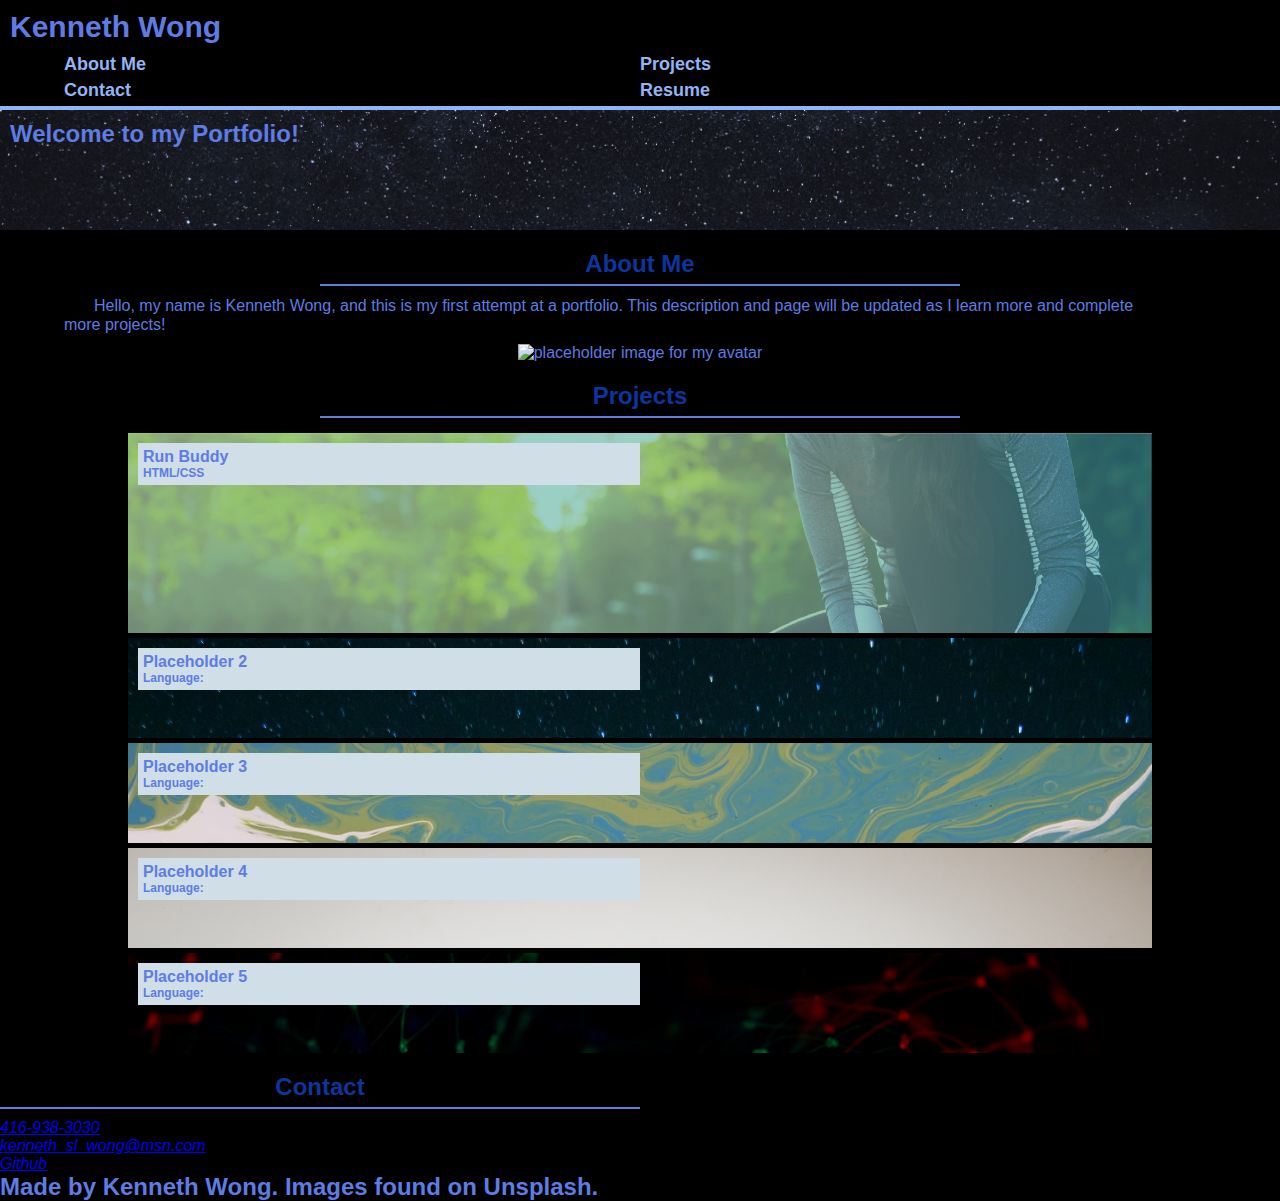
==== index.html @ 23766993 "added bg for cards in projects section, finished layout for mobile for projects" ====
<!DOCTYPE html>
<html lang="en">
    <head>
        <meta charset="UTF-8" />
        <link rel="stylesheet" href="./assets/css/styles.css" />
        <title>Kenneth Wong - My Portfolio</title>
        <meta name="viewport" content="width=device-width, initial-scale=1.0" /> 
    </head>
    <body>
        <!--navigation-->
        <header>
            <h1>Kenneth Wong</h1>
            <nav>
                <ul>
                    <li><a href="#aboutme">About Me</a></li>
                    <li><a href="#projects">Projects</a></li>
                    <li><a href="#contact">Contact</a></li>
                    <li><a href="./resume.html" target="_blank">Resume</a></li>
                </ul>
            </nav>
        </header>

        <!--hero-->
        <section class="hero">
            <h2>Welcome to my Portfolio!</h2>
        </section>

        <!--about me-->
        <main id="aboutme" class="aboutme flex">
            <h2 class="section-title">About Me</h2>
            <div class="aboutme-content flex">
                <p class="aboutme-paragraph tab">
                    Hello, my name is Kenneth Wong, and this is my first attempt at a portfolio.  This description and page will be updated as I learn more and complete more projects!
                </p>
                <img class="aboutme-img" src="https://via.placeholder.com/150" alt="placeholder image for my avatar" />
            </div>
        </main>

        <!--projects-->
        <section id="projects" class="projects flex">
            <h2 class="section-title">Projects</h2>
            <div class="project-container">
                <a href="https://kennwg.github.io/run-buddy/">
                    <article class="projectcard project1">
                        <div class="projectbox">
                                <h3>Run Buddy</h3>
                                <h4>HTML/CSS</h4>
                        </div>
                    </article>
                </a>
                <a href="" >
                    <article class="projectcard project2">
                        <div class="projectbox">
                            <h3>Placeholder 2</h3>
                            <h4>Language:</h4>
                        </div>
                    </article>
                </a>
                <a href="" >
                    <article class="projectcard project3">
                        <div class="projectbox">
                            <h3>Placeholder 3</h3>
                            <h4>Language:</h4>
                        </div>
                    </article>
                </a>
                <a href="" >
                    <article class="projectcard project4">
                        <div class="projectbox">
                            <h3>Placeholder 4</h3>
                            <h4>Language:</h4>
                        </div>
                    </article>
                </a>
                <a href="" >
                    <article class="projectcard project5">
                        <div class="projectbox">
                            <h3>Placeholder 5</h3>
                            <h4>Language:</h4>
                        </div>
                    </article>
                </a>
            </div>
        </section>

        <!--contact-->
        <section id="contact" class="contact">
            <h2 class="section-title">Contact</h2>
            <address>
                <ul>
                    <li><a href="tel:416-938-3030">416-938-3030</a></li>
                    <li><a href="mailto:kenneth_sl_wong@msn.com">kenneth_sl_wong@msn.com</li>
                    <li><a href="https://github.com/KennWg" target="_blank">Github</a></li>
                </ul>
            </address>
        </section>

        <!--footer-->
        <footer>
            <h2>Made by Kenneth Wong.  Images found on Unsplash.</h2>
        </footer>
    </body>
</html>
---- assets/css/styles.css ----
/* general */

* {
    margin: 0;
    padding: 0;
    box-sizing: border-box;
}

:root {
    --color1: #0A369D;
    --color2: #5E7CE2;
    --color3: #CFDEE7;
    --color4: #92B4F4;
    --color5: black;    
}

body {
    font-family: Arial, Helvetica, sans-serif;
    color: var(--color2);
    background-color: var(--color5);
}

.section-title {
    color: var(--color1);
    padding: 20px 10px 6px;
    border-bottom: 2px solid var(--color2);
    width: 50%;
    text-align: center;
    margin-bottom: 10px;
}

.flex {
    display: flex;
}

.tab {
    text-indent: 30px;
}

html, body {
    max-width: 100%;
    overflow-x: hidden;
}

/* general-end*/

/* header */

header {
    width: 100%;
    display: flex;
    flex-wrap: wrap;
    justify-content: space-between;
    background-color: var(--color5);
    border-bottom: 4px solid var(--color4);
}

header h1 {
    color:  var(--color2);
    font-size: 30px;
    padding: 10px 10px;
}

/* navigation */

nav {
    width: 100%;
}

nav ul {
    display: flex;
    flex-wrap: wrap;
    justify-content: center;
    list-style: none;
}

nav ul li {
    width: 45%;
    padding-bottom: 5px;
}

nav a{
    color: var(--color4);
    text-decoration: none;
    font-size: 18px;
    font-weight: bolder;
    
}

/* navigation-end */

/* header-end */

/* hero */

.hero {
    width: 100%;
    background-image: url("../images/background.jpg");
    height: 120px;
    background-position: center;
    background-size: cover;
}

.hero h2 {
    color: var(--color2);
    padding: 10px 10px;
}

/* hero-end */

/* about me */

.aboutme {
    flex-wrap: wrap;
    justify-content: center;
}

.aboutme-content {
    width: 100%;
    flex-wrap: wrap;
    flex-direction: column;
}

.aboutme-paragraph {
    width: 90%;
    padding-left: 5%;
    padding-bottom: 10px;
    line-height: 1.2;
}

.aboutme-img {
    align-self: center;
}


/* about me-end */

/* projects */

.projects {
    flex-wrap: wrap;
    justify-content: center;
}

.project-container {
    width: 100%;
    flex-wrap: wrap;
    justify-content: space-between;
}

.project-container a {
    text-decoration: none;
    color: var(--color2);
}

.projectcard {
    width: 80%;
    padding: 10px;
    margin-top: 5px;
    height: 100px;
    position: relative;
    left: 10%;
    background-size: cover;
}

.projectcard h3 {
    font-size: 16px;

}

.projectcard h4 {
    font-size: 12px;
}

.projectbox {
    z-index: 2;
    background-color: var(--color3);
    width: 50%;
    padding: 5px;
}

.project1 {
    height: 200px;
    background-image: url("../images/card1.jpg");
}

.project2 {
    background-image: url("../images/card2.jpg")
}

.project3 {
    background-image: url("../images/card3.jpg")
}

.project4 {
    background-image: url("../images/card4.jpg")
}

.project5 {
    background-image: url("../images/card5.jpg")
}
/* projects-end */

/* contact */

/* contact-end */

/* footer */

/* footer-end */

/* media queries */

/*

@media (min-width: 768px) {

}

@media (min-width: 992px ) {

}

/*

/* medioa queries-end */
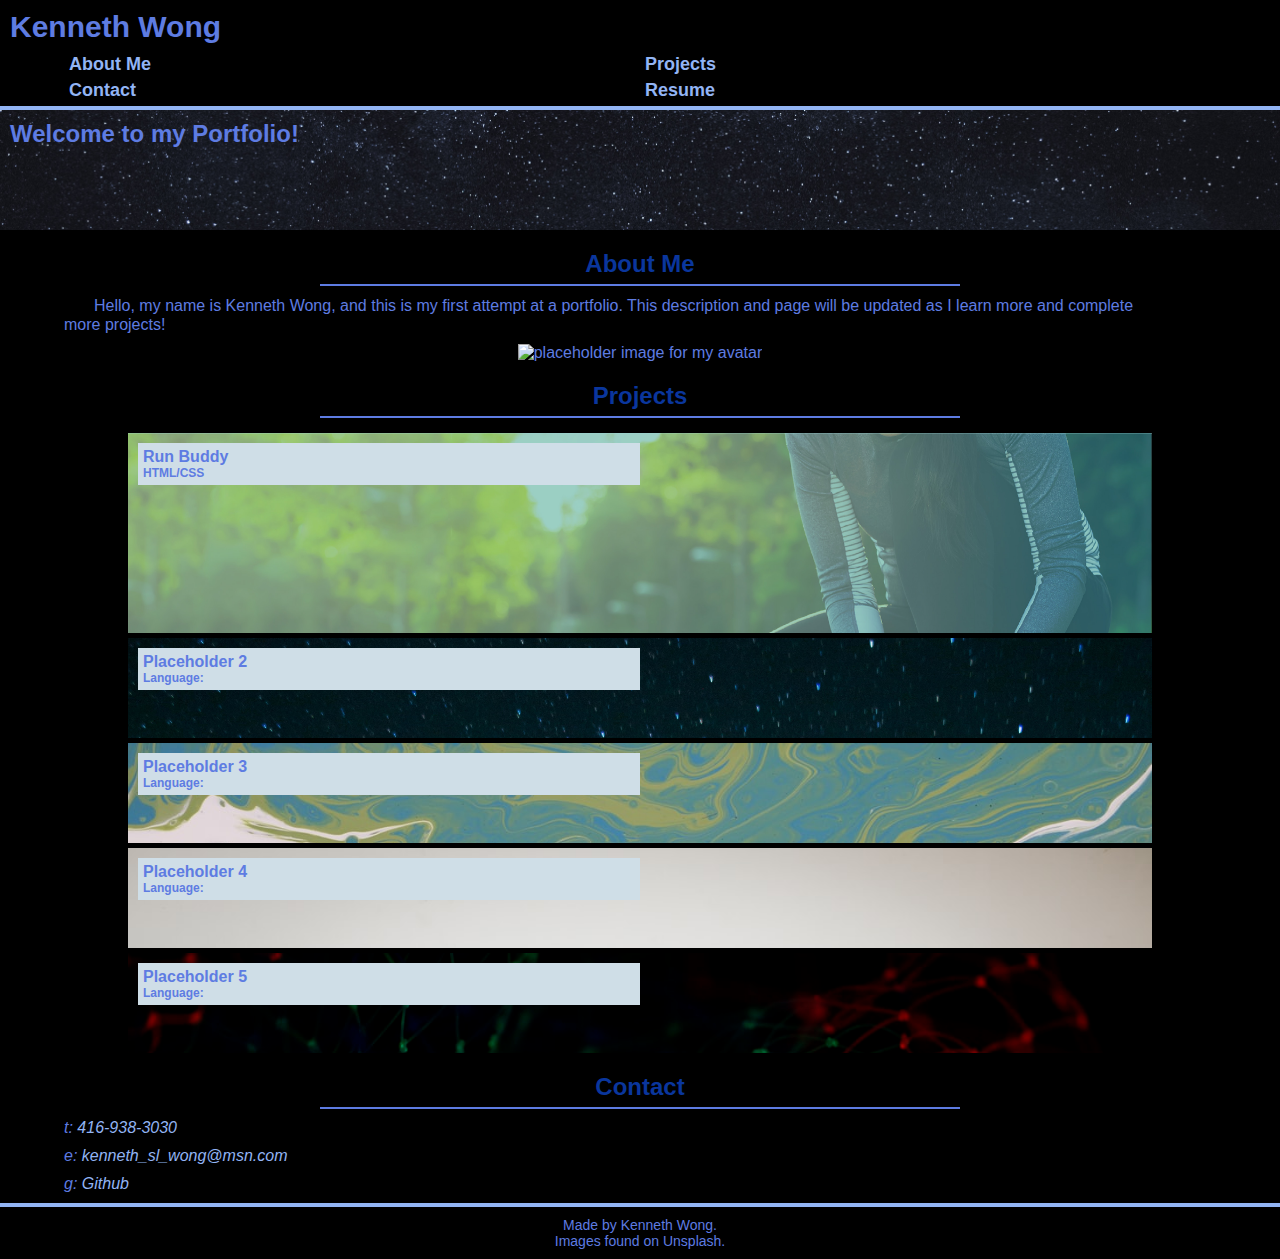
==== commit 6ef0d167: "finished mobile layout" ====
--- a/index.html
+++ b/index.html
@@ -84,20 +84,20 @@
         </section>
 
         <!--contact-->
-        <section id="contact" class="contact">
+        <section id="contact" class="contact flex">
             <h2 class="section-title">Contact</h2>
             <address>
                 <ul>
-                    <li><a href="tel:416-938-3030">416-938-3030</a></li>
-                    <li><a href="mailto:kenneth_sl_wong@msn.com">kenneth_sl_wong@msn.com</li>
-                    <li><a href="https://github.com/KennWg" target="_blank">Github</a></li>
+                    <li><a href="tel:416-938-3030">t: <span>416-938-3030</span></a></li>
+                    <li><a href="mailto:kenneth_sl_wong@msn.com">e: <span>kenneth_sl_wong@msn.com</span></li>
+                    <li><a href="https://github.com/KennWg" target="_blank">g: <span>Github</span></a></li>
                 </ul>
             </address>
         </section>
 
         <!--footer-->
         <footer>
-            <h2>Made by Kenneth Wong.  Images found on Unsplash.</h2>
+            <p>Made by Kenneth Wong. </br> Images found on Unsplash.</p>
         </footer>
     </body>
 </html>--- a/assets/css/styles.css
+++ b/assets/css/styles.css
@@ -84,7 +84,13 @@
     text-decoration: none;
     font-size: 18px;
     font-weight: bolder;
-    
+    padding: 5px;
+}
+
+nav ul li a:hover {
+    background: var(--color3);
+    border-radius: 15px;
+    text-shadow: none;
 }
 
 /* navigation-end */
@@ -203,10 +209,45 @@
 
 /* contact */
 
+.contact {
+    flex-wrap: wrap;
+    justify-content: center;
+}
+
+.contact address {
+    width: 90%;
+}
+
+.contact a {
+    text-decoration: none;
+    color: var(--color2);
+}
+
+.contact ul {
+    list-style: none;
+}
+
+.contact ul li {
+    padding-bottom: 10px;
+}
+
+.contact span {
+    color: var(--color4);
+}
 /* contact-end */
 
 /* footer */
 
+footer {
+    padding: 10px;
+    border-top: 4px solid var(--color4);
+}
+
+footer p {
+    font-size: 14px;
+    text-align: center;
+}
+
 /* footer-end */
 
 /* media queries */
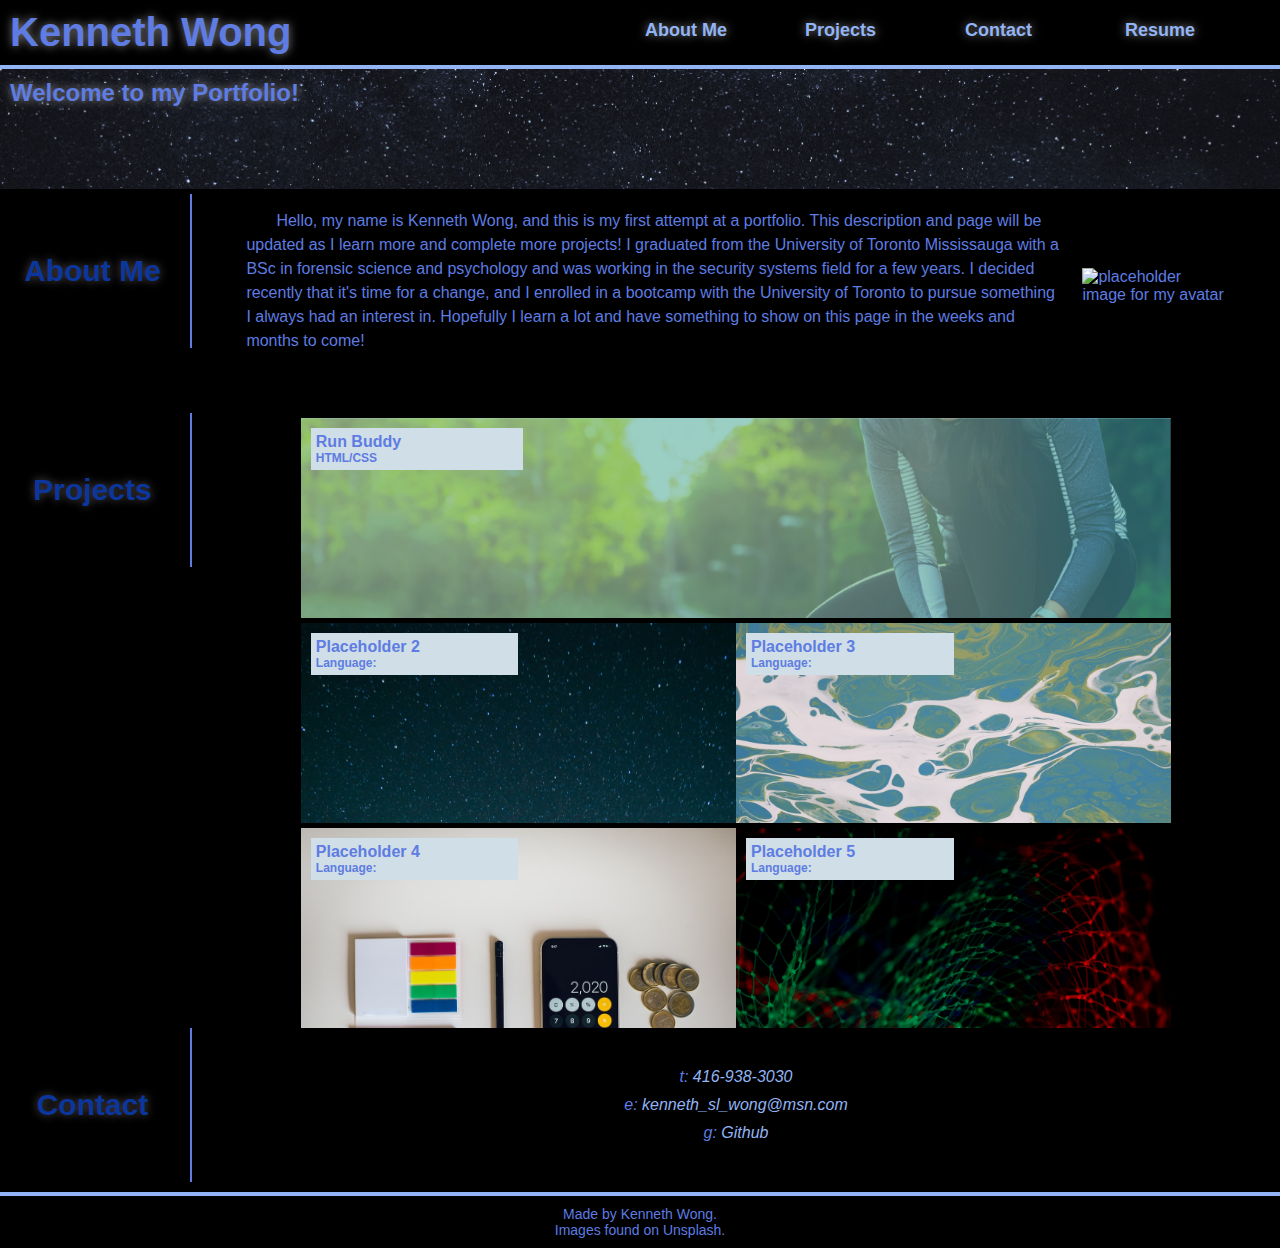
==== commit b56adc9d: "added media query layout changes for tablet and laptop, added some aesthetic changes to headers" ====
--- a/index.html
+++ b/index.html
@@ -31,6 +31,9 @@
             <div class="aboutme-content flex">
                 <p class="aboutme-paragraph tab">
                     Hello, my name is Kenneth Wong, and this is my first attempt at a portfolio.  This description and page will be updated as I learn more and complete more projects!
+                    I graduated from the University of Toronto Mississauga with a BSc in forensic science and psychology and was working in the security systems field for a few years.  
+                    I decided recently that it's time for a change, and I enrolled in a bootcamp with the University of Toronto to pursue something I always had an interest in.  Hopefully
+                    I learn a lot and have something to show on this page in the weeks and months to come!
                 </p>
                 <img class="aboutme-img" src="https://via.placeholder.com/150" alt="placeholder image for my avatar" />
             </div>
@@ -39,41 +42,41 @@
         <!--projects-->
         <section id="projects" class="projects flex">
             <h2 class="section-title">Projects</h2>
-            <div class="project-container">
-                <a href="https://kennwg.github.io/run-buddy/">
-                    <article class="projectcard project1">
+            <div class="project-container flex">
+                <a href="https://kennwg.github.io/run-buddy/" class="projectcard project1">
+                    <article>
                         <div class="projectbox">
                                 <h3>Run Buddy</h3>
                                 <h4>HTML/CSS</h4>
                         </div>
                     </article>
                 </a>
-                <a href="" >
-                    <article class="projectcard project2">
+                <a href="" class="projectcard project2">
+                    <article>
                         <div class="projectbox">
                             <h3>Placeholder 2</h3>
                             <h4>Language:</h4>
                         </div>
                     </article>
                 </a>
-                <a href="" >
-                    <article class="projectcard project3">
+                <a href="" class="projectcard project3">
+                    <article>
                         <div class="projectbox">
                             <h3>Placeholder 3</h3>
                             <h4>Language:</h4>
                         </div>
                     </article>
                 </a>
-                <a href="" >
-                    <article class="projectcard project4">
+                <a href="" class="projectcard project4">
+                    <article>
                         <div class="projectbox">
                             <h3>Placeholder 4</h3>
                             <h4>Language:</h4>
                         </div>
                     </article>
                 </a>
-                <a href="" >
-                    <article class="projectcard project5">
+                <a href="" class="projectcard project5">
+                    <article>
                         <div class="projectbox">
                             <h3>Placeholder 5</h3>
                             <h4>Language:</h4>
--- a/assets/css/styles.css
+++ b/assets/css/styles.css
@@ -27,6 +27,7 @@
     width: 50%;
     text-align: center;
     margin-bottom: 10px;
+    text-shadow: 0 0 10px rgba(180, 158, 158, 0.5);
 }
 
 .flex {
@@ -59,6 +60,7 @@
     color:  var(--color2);
     font-size: 30px;
     padding: 10px 10px;
+    text-shadow: 0 0 10px rgba(255, 255, 255, 0.5);
 }
 
 /* navigation */
@@ -70,7 +72,7 @@
 nav ul {
     display: flex;
     flex-wrap: wrap;
-    justify-content: center;
+    justify-content: space-between;
     list-style: none;
 }
 
@@ -85,6 +87,7 @@
     font-size: 18px;
     font-weight: bolder;
     padding: 5px;
+    text-shadow: 0 0 10px rgba(255, 255, 255, 0.5);
 }
 
 nav ul li a:hover {
@@ -110,6 +113,7 @@
 .hero h2 {
     color: var(--color2);
     padding: 10px 10px;
+    text-shadow: 0 0 10px rgba(255, 255, 255, 0.5);
 }
 
 /* hero-end */
@@ -131,7 +135,7 @@
     width: 90%;
     padding-left: 5%;
     padding-bottom: 10px;
-    line-height: 1.2;
+    line-height: 1.5;
 }
 
 .aboutme-img {
@@ -151,7 +155,7 @@
 .project-container {
     width: 100%;
     flex-wrap: wrap;
-    justify-content: space-between;
+    justify-content: flex-start;
 }
 
 .project-container a {
@@ -186,7 +190,7 @@
 }
 
 .project1 {
-    height: 200px;
+    height: 150px;
     background-image: url("../images/card1.jpg");
 }
 
@@ -252,16 +256,121 @@
 
 /* media queries */
 
-/*
 
 @media (min-width: 768px) {
 
-}
-
-@media (min-width: 992px ) {
-
-}
-
-/*
-
-/* medioa queries-end */+    /* header adjustments */
+
+    header h1 {
+        width: 40%;
+    }
+
+    nav {
+        width: 60%;
+        padding-top: 20px;
+    }
+
+    nav ul li {
+        width: 25%;
+    }
+
+    /* project card adjustments */
+
+    .project1 {
+        height: 200px;
+    }
+
+    .project1 .projectbox {
+        width: 25%;
+    }
+
+    .project2, .project3, .project4, .project5 {
+        width: 40%;
+        height: 200px;
+    }
+
+    /* contact section centering */
+
+    .contact {
+        text-align: center;
+    }
+}
+
+
+
+@media (min-width: 1024px ) {
+
+    /* header adjustments */
+
+    header h1 {
+        font-size: 40px;
+    }
+
+    nav {
+        width: 50%;
+    }
+
+    nav ul li {
+        width: 25%;
+    }
+
+    /* section adjustments */
+
+    .section-title {
+        width: 15%;
+        border-bottom: none;
+        border-right: 2px solid var(--color2);
+        padding: 60px 5px 60px 0;
+        font-size: 30px;
+    }
+
+    /* aboutme layout change */
+
+    .aboutme {
+        align-items: center;
+    }
+
+    .aboutme-content {
+        width: 85%;
+        padding-top: 20px;
+        flex-direction: row;
+    }
+
+    .aboutme-paragraph {
+        width: 80%;
+    }
+
+    .aboutme-img {
+        width: 15%;
+        padding-left: 20px;
+    }
+
+    /* projects layout change */
+
+    .projects {
+        align-items: flex-start;
+        padding-top: 50px;
+    }
+
+    .project-container {
+        width: 85%;
+        justify-content: start;
+    }
+    .project1 {
+        width: 80%;
+    }
+
+    .project2, .project3, .project4, .project5 {
+        width: 40%;
+    }
+
+    /* contact layout change */
+
+    .contact address {
+        width: 85%;
+        align-self: center;
+    }
+
+}
+
+/* media queries-end */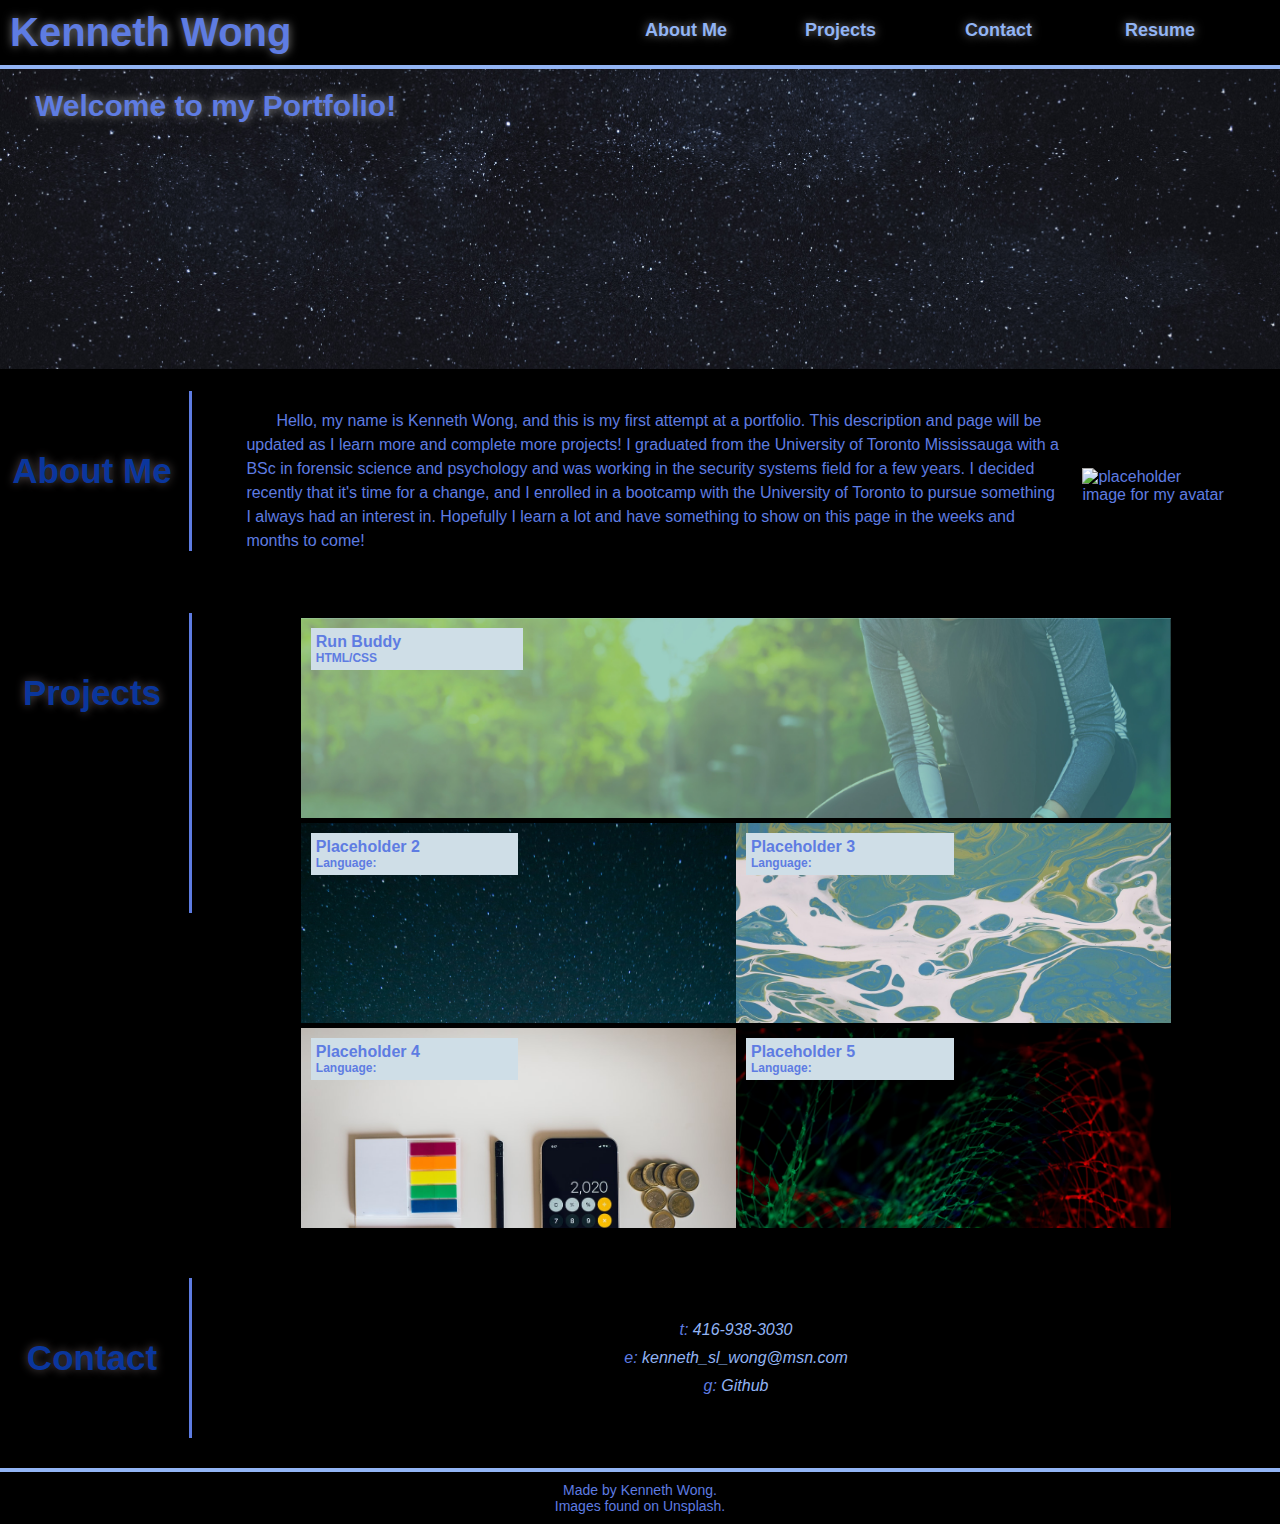
==== commit d1af1f7f: "added screenshot, updated readme, final adjustments to aesthetics" ====
--- a/index.html
+++ b/index.html
@@ -43,7 +43,7 @@
         <section id="projects" class="projects flex">
             <h2 class="section-title">Projects</h2>
             <div class="project-container flex">
-                <a href="https://kennwg.github.io/run-buddy/" class="projectcard project1">
+                <a href="https://kennwg.github.io/run-buddy/" target="_blank" class="projectcard project1">
                     <article>
                         <div class="projectbox">
                                 <h3>Run Buddy</h3>
--- a/assets/css/styles.css
+++ b/assets/css/styles.css
@@ -22,7 +22,7 @@
 
 .section-title {
     color: var(--color1);
-    padding: 20px 10px 6px;
+    padding: 40px 10px 6px;
     border-bottom: 2px solid var(--color2);
     width: 50%;
     text-align: center;
@@ -274,6 +274,17 @@
         width: 25%;
     }
 
+    /* hero adjustments */
+
+    .hero {
+        height: 200px;
+    }
+
+    .hero h2 {
+        font-size: 30px;
+        padding: 20px 35px;
+    }
+
     /* project card adjustments */
 
     .project1 {
@@ -314,14 +325,22 @@
         width: 25%;
     }
 
+    
+    /* hero adjustments */
+
+    .hero {
+        height: 300px;
+        margin-bottom: 20px;
+    }
+
     /* section adjustments */
 
     .section-title {
         width: 15%;
         border-bottom: none;
-        border-right: 2px solid var(--color2);
+        border-right: 3px solid var(--color2);
         padding: 60px 5px 60px 0;
-        font-size: 30px;
+        font-size: 35px;
     }
 
     /* aboutme layout change */
@@ -334,6 +353,7 @@
         width: 85%;
         padding-top: 20px;
         flex-direction: row;
+        align-items: center;
     }
 
     .aboutme-paragraph {
@@ -352,6 +372,10 @@
         padding-top: 50px;
     }
 
+    .projects h2 {
+        padding-bottom: 200px;
+    }
+
     .project-container {
         width: 85%;
         justify-content: start;
@@ -366,6 +390,11 @@
 
     /* contact layout change */
 
+    .contact {
+        padding-top: 50px;
+        padding-bottom: 20px;
+    }
+
     .contact address {
         width: 85%;
         align-self: center;
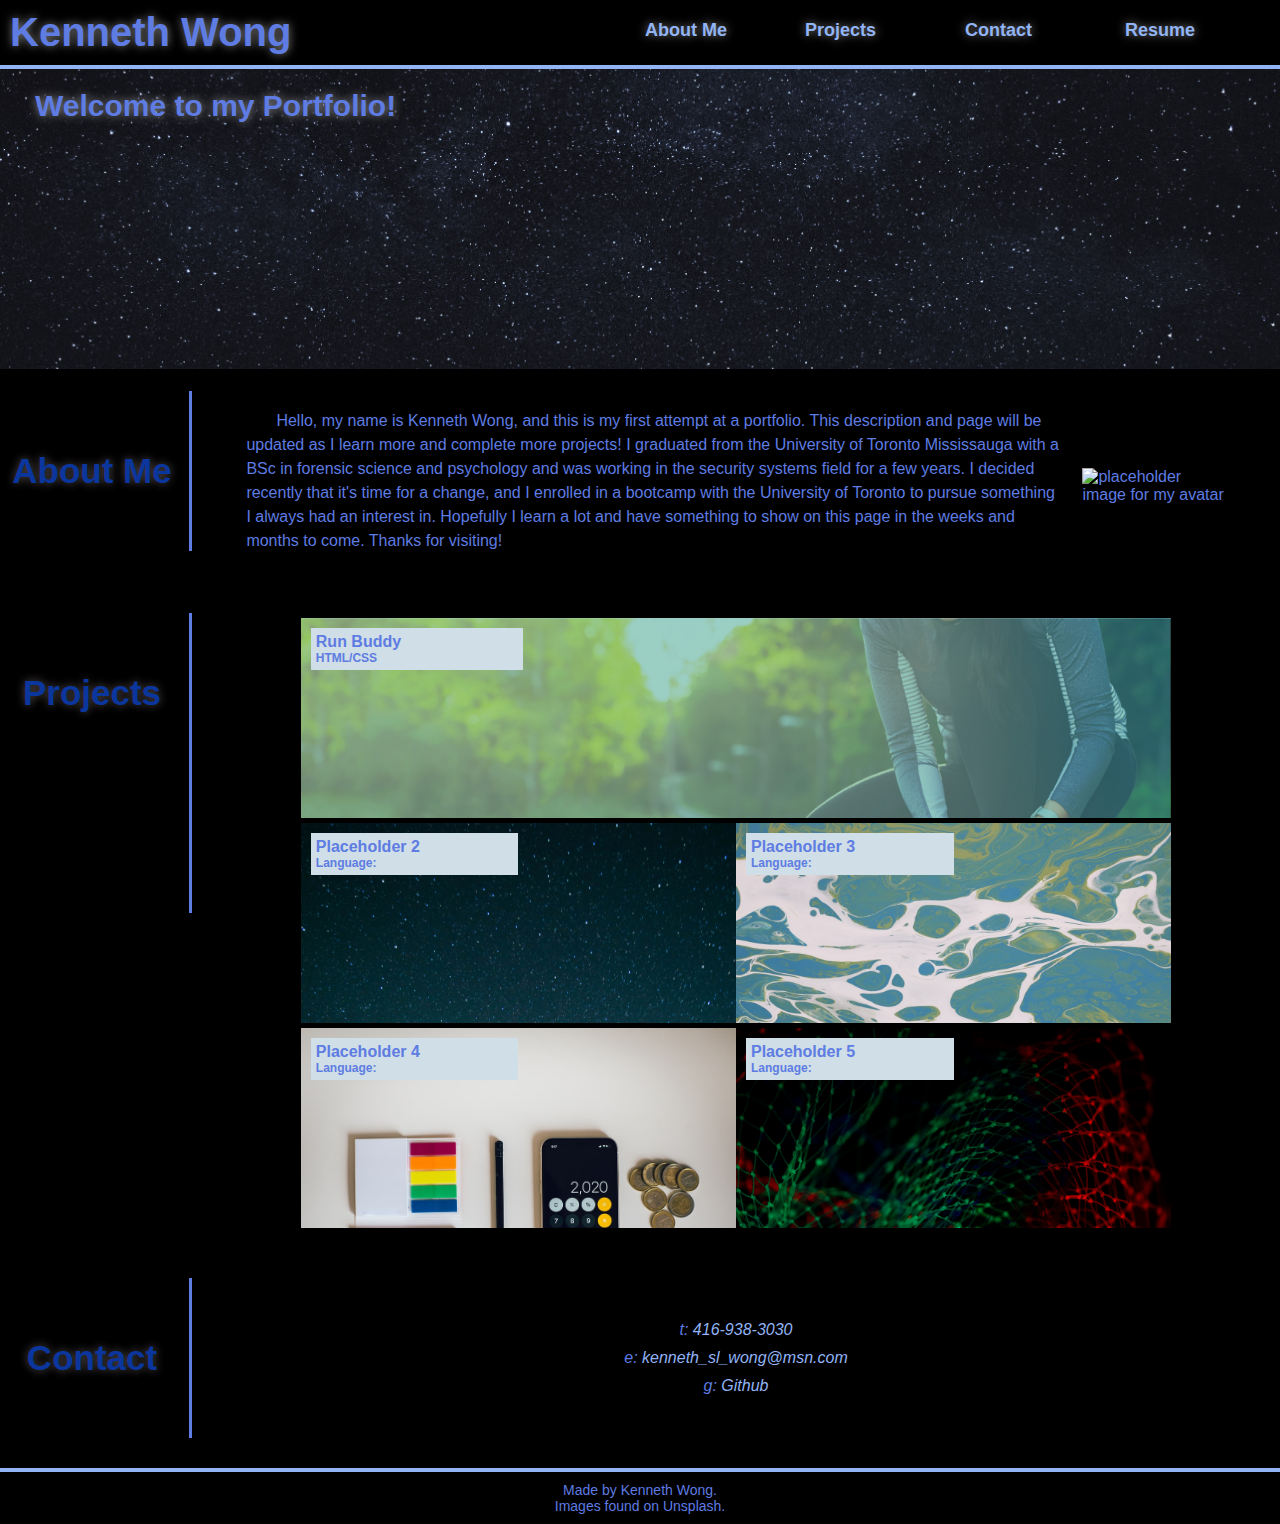
==== commit c24f32d7: "added screenshot and readme, minor aesthetic adjustments" ====
--- a/index.html
+++ b/index.html
@@ -33,7 +33,7 @@
                     Hello, my name is Kenneth Wong, and this is my first attempt at a portfolio.  This description and page will be updated as I learn more and complete more projects!
                     I graduated from the University of Toronto Mississauga with a BSc in forensic science and psychology and was working in the security systems field for a few years.  
                     I decided recently that it's time for a change, and I enrolled in a bootcamp with the University of Toronto to pursue something I always had an interest in.  Hopefully
-                    I learn a lot and have something to show on this page in the weeks and months to come!
+                    I learn a lot and have something to show on this page in the weeks and months to come.  Thanks for visiting!
                 </p>
                 <img class="aboutme-img" src="https://via.placeholder.com/150" alt="placeholder image for my avatar" />
             </div>
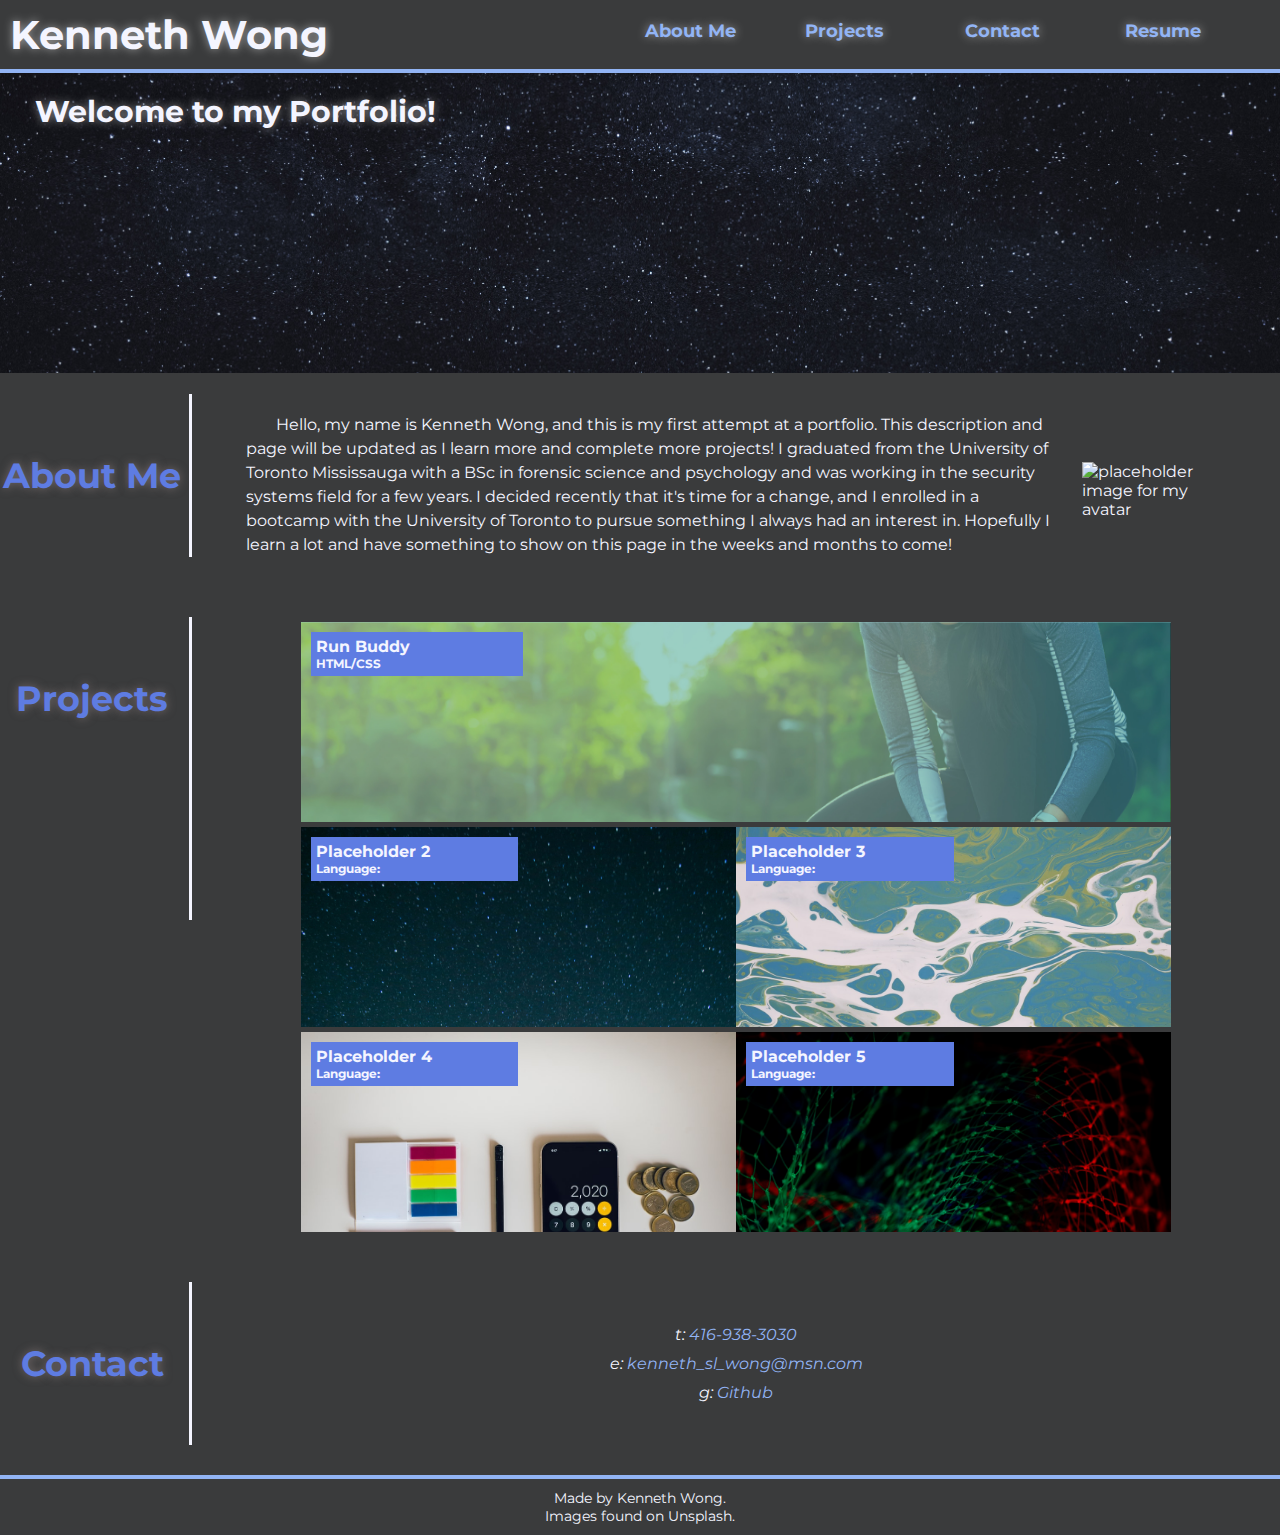
==== commit 6071a53d: "changed font and color scheme" ====
--- a/index.html
+++ b/index.html
@@ -5,6 +5,9 @@
         <link rel="stylesheet" href="./assets/css/styles.css" />
         <title>Kenneth Wong - My Portfolio</title>
         <meta name="viewport" content="width=device-width, initial-scale=1.0" /> 
+        <link rel="preconnect" href="https://fonts.googleapis.com">
+        <link rel="preconnect" href="https://fonts.gstatic.com" crossorigin>
+        <link href="https://fonts.googleapis.com/css2?family=Montserrat:wght@300&display=swap" rel="stylesheet">
     </head>
     <body>
         <!--navigation-->
@@ -33,7 +36,7 @@
                     Hello, my name is Kenneth Wong, and this is my first attempt at a portfolio.  This description and page will be updated as I learn more and complete more projects!
                     I graduated from the University of Toronto Mississauga with a BSc in forensic science and psychology and was working in the security systems field for a few years.  
                     I decided recently that it's time for a change, and I enrolled in a bootcamp with the University of Toronto to pursue something I always had an interest in.  Hopefully
-                    I learn a lot and have something to show on this page in the weeks and months to come.  Thanks for visiting!
+                    I learn a lot and have something to show on this page in the weeks and months to come!
                 </p>
                 <img class="aboutme-img" src="https://via.placeholder.com/150" alt="placeholder image for my avatar" />
             </div>
--- a/assets/css/styles.css
+++ b/assets/css/styles.css
@@ -7,15 +7,15 @@
 }
 
 :root {
-    --color1: #0A369D;
-    --color2: #5E7CE2;
+    --color1: #5E7CE2;
+    --color2: #f4f5ff;
     --color3: #CFDEE7;
     --color4: #92B4F4;
-    --color5: black;    
+    --color5: #3A3B3c;    
 }
 
 body {
-    font-family: Arial, Helvetica, sans-serif;
+    font-family: 'Montserrat', sans-serif;
     color: var(--color2);
     background-color: var(--color5);
 }
@@ -184,7 +184,7 @@
 
 .projectbox {
     z-index: 2;
-    background-color: var(--color3);
+    background-color: var(--color1);
     width: 50%;
     padding: 5px;
 }
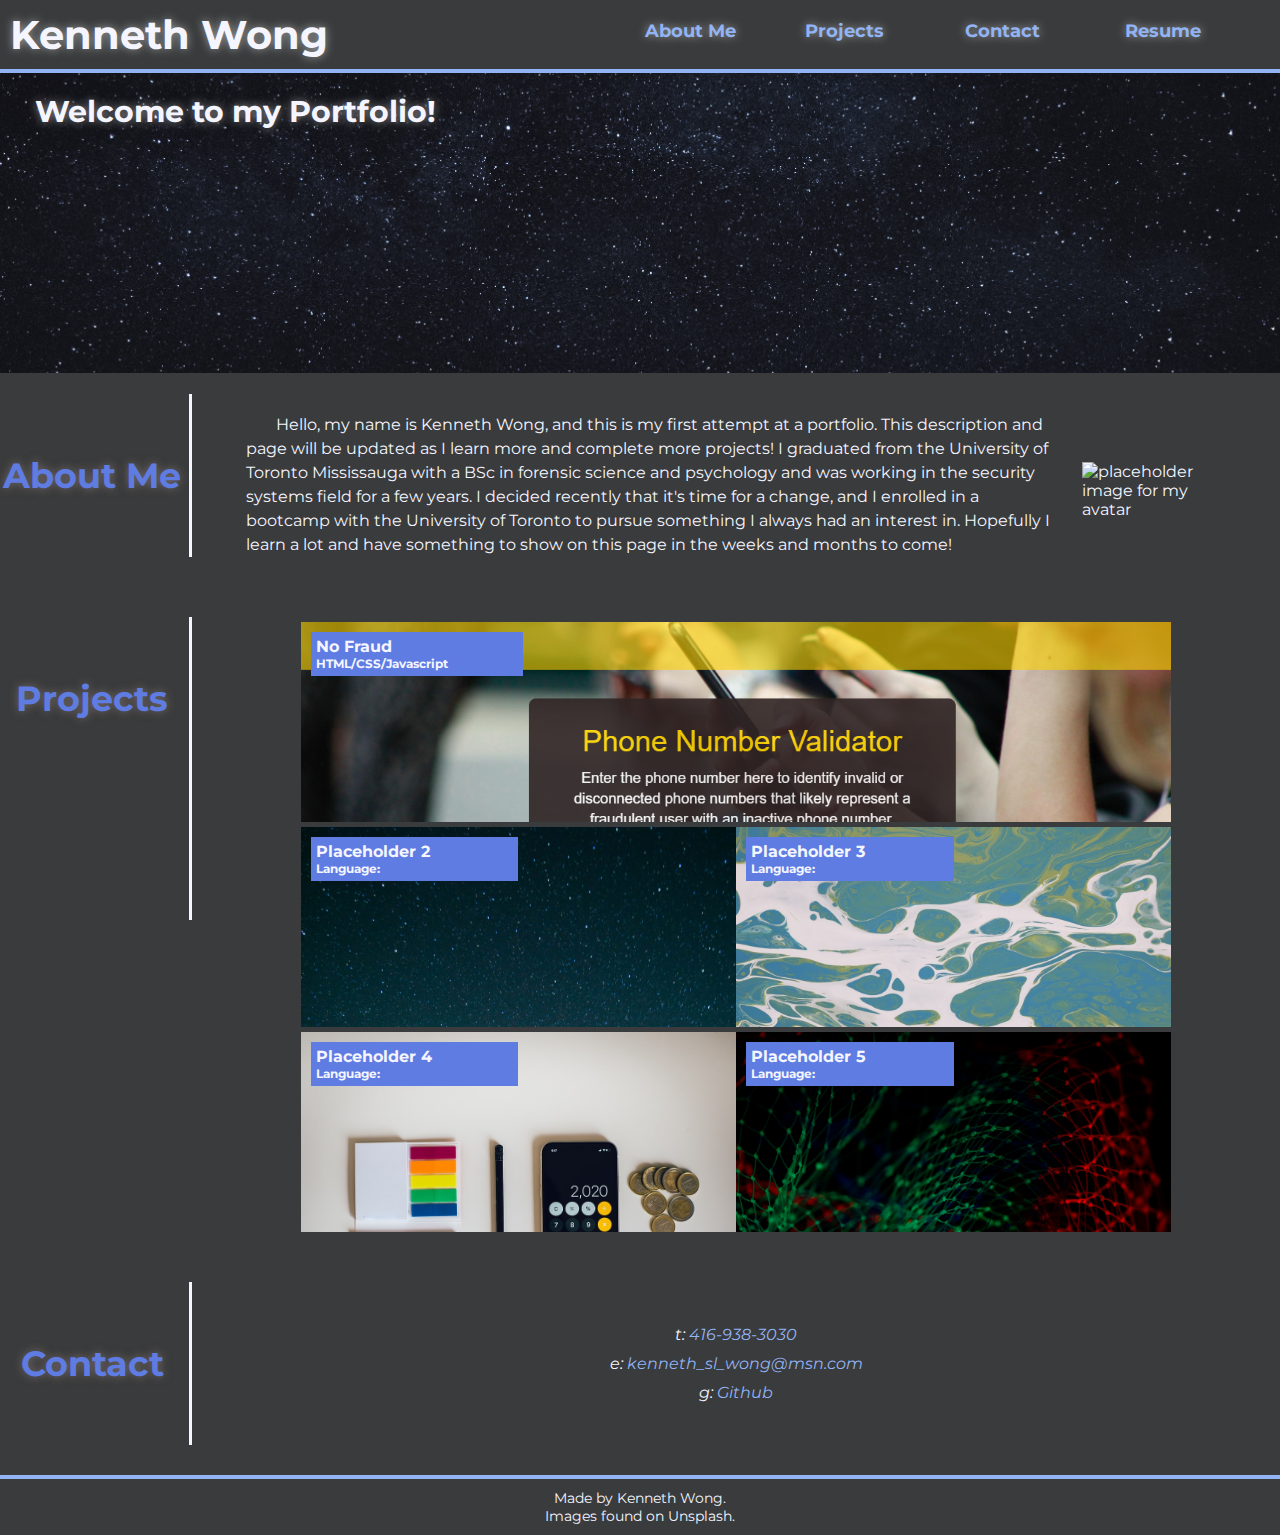
==== commit 3a4ad799: "added new project to portfolio" ====
--- a/index.html
+++ b/index.html
@@ -46,11 +46,11 @@
         <section id="projects" class="projects flex">
             <h2 class="section-title">Projects</h2>
             <div class="project-container flex">
-                <a href="https://kennwg.github.io/run-buddy/" target="_blank" class="projectcard project1">
+                <a href="https://kennwg.github.io/no-fraud/" target="_blank" class="projectcard project1">
                     <article>
                         <div class="projectbox">
-                                <h3>Run Buddy</h3>
-                                <h4>HTML/CSS</h4>
+                                <h3>No Fraud</h3>
+                                <h4>HTML/CSS/Javascript</h4>
                         </div>
                     </article>
                 </a>
--- a/assets/css/styles.css
+++ b/assets/css/styles.css
@@ -191,7 +191,7 @@
 
 .project1 {
     height: 150px;
-    background-image: url("../images/card1.jpg");
+    background-image: url("../images/card1.png");
 }
 
 .project2 {
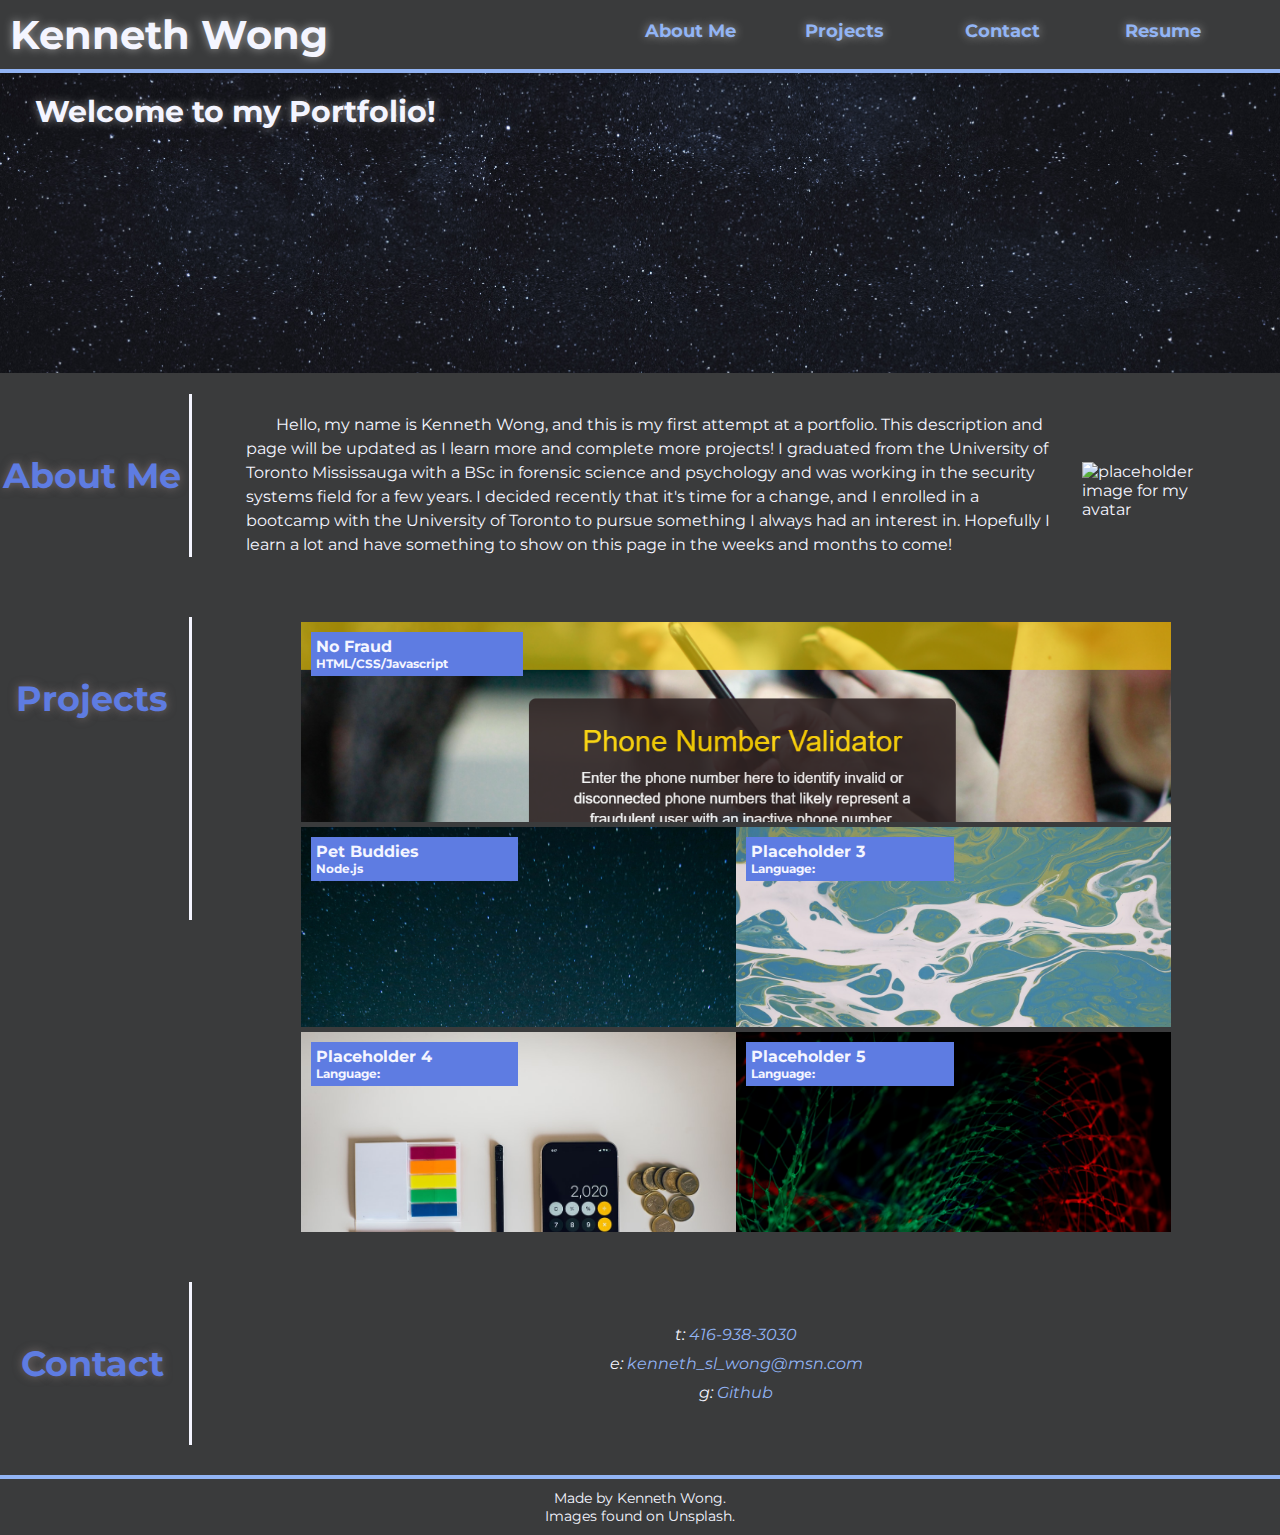
==== commit 82a84d28: "added 2nd project" ====
--- a/index.html
+++ b/index.html
@@ -54,11 +54,11 @@
                         </div>
                     </article>
                 </a>
-                <a href="" class="projectcard project2">
+                <a href="https://sheltered-oasis-41495.herokuapp.com/" target="_blank" class="projectcard project2">
                     <article>
                         <div class="projectbox">
-                            <h3>Placeholder 2</h3>
-                            <h4>Language:</h4>
+                            <h3>Pet Buddies</h3>
+                            <h4>Node.js</h4>
                         </div>
                     </article>
                 </a>
